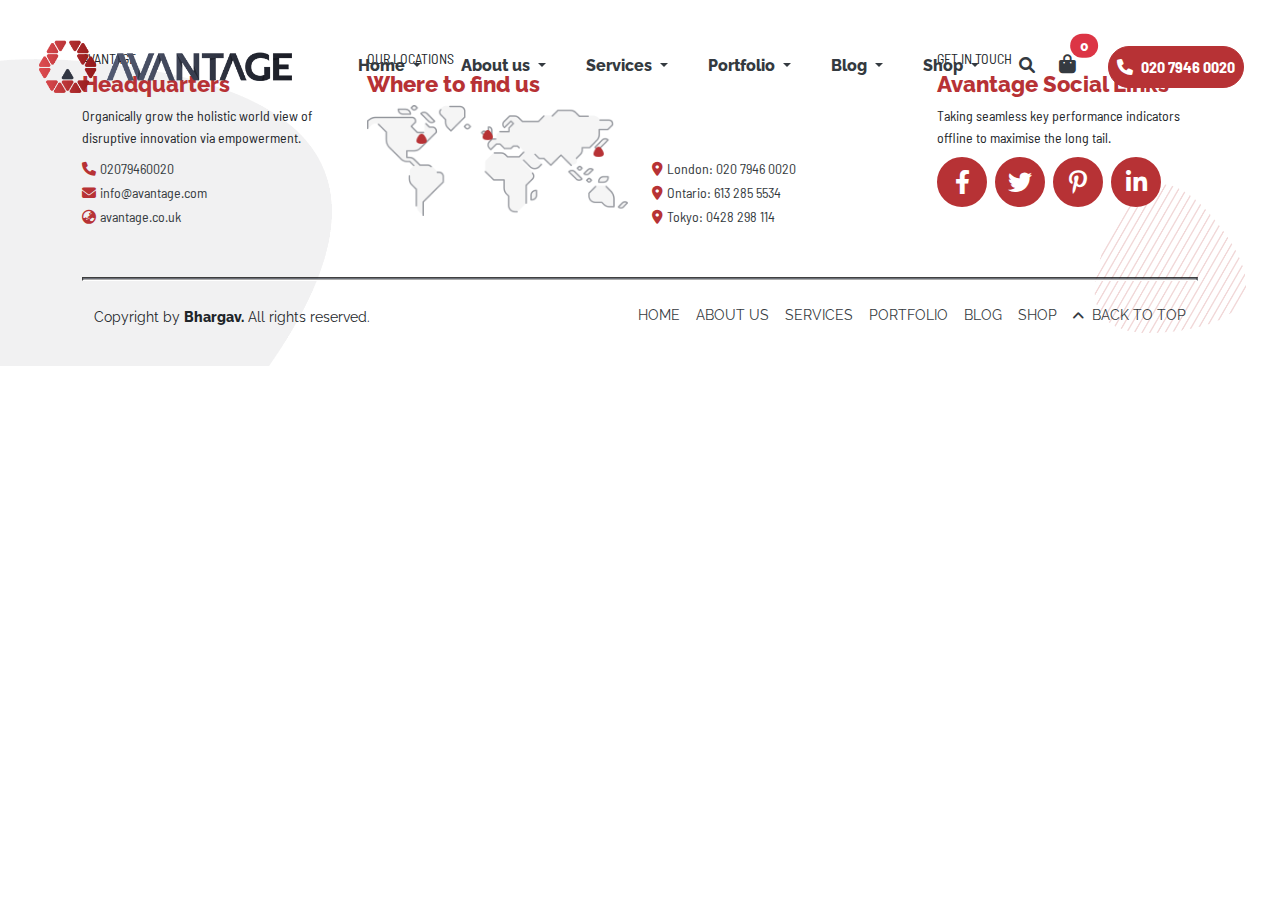
==== about.html @ cfe3128d "19-06-22" ====
<!DOCTYPE html>
<html lang="en">

<head>
    <meta charset="UTF-8">
    <meta http-equiv="X-UA-Compatible" content="IE=edge">
    <meta name="viewport" content="width=device-width, initial-scale=1.0">
    <title>Document</title>

    <link rel="shortcut icon" href="images/favicon.png" type="image/x-icon">

    <link rel="stylesheet" href="css/all.min.css">
    <link rel="stylesheet" href="css/fonts.css">
    <link rel="stylesheet" href="css/owl.carousel.min.css">
    <link rel="stylesheet" href="css/bootstrap.min.css">
    <link rel="stylesheet" href="css/style.css">
</head>

<body>
    <header>
        <nav class=" navbar navbar-expand-lg py-0 px-4 position-absolute">
            <div class=" container-fluid">
                <a class="navbar-brand p-0" href="#">
                    <img src="images/logo.png" class="img-fluid" alt="logo">
                </a>
                <button class="navbar-toggler" type="button" data-bs-toggle="collapse"
                    data-bs-target="#navbarNavDropdown" aria-controls="navbarNavDropdown" aria-expanded="false"
                    aria-label="Toggle navigation">
                    <span class="navbar-toggler-icon"></span>
                </button>
                <div class="collapse navbar-collapse justify-content-end" id="navbarNavDropdown">
                    <ul class="navbar-nav fw-bolder">
                        <li class="nav-item active dropdown pe-4">
                            <a class="nav-link dropdown-toggle" href="#" id="navbarDropdownMenuLink" role="button"
                                data-bs-toggle="dropdown" aria-expanded="false">
                                Home
                            </a>
                            <ul class="dropdown-menu" aria-labelledby="navbarDropdownMenuLink">
                                <li><a class="dropdown-item" href="#">Action</a></li>
                                <li><a class="dropdown-item" href="#">Another action</a></li>
                                <li><a class="dropdown-item" href="#">Something else here</a></li>
                            </ul>
                        </li>

                        <li class="nav-item dropdown pe-4">
                            <a class="nav-link dropdown-toggle" href="#" id="navbarDropdownMenuLink" role="button"
                                data-bs-toggle="dropdown" aria-expanded="false">
                                About us
                            </a>
                            <ul class="dropdown-menu" aria-labelledby="navbarDropdownMenuLink">
                                <li><a class="dropdown-item" href="#">Action</a></li>
                                <li><a class="dropdown-item" href="#">Another action</a></li>
                                <li><a class="dropdown-item" href="#">Something else here</a></li>
                            </ul>
                        </li>

                        <li class="nav-item dropdown pe-4">
                            <a class="nav-link dropdown-toggle" href="#" id="navbarDropdownMenuLink" role="button"
                                data-bs-toggle="dropdown" aria-expanded="false">
                                Services
                            </a>
                            <ul class="dropdown-menu" aria-labelledby="navbarDropdownMenuLink">
                                <li><a class="dropdown-item" href="#">Action</a></li>
                                <li><a class="dropdown-item" href="#">Another action</a></li>
                                <li><a class="dropdown-item" href="#">Something else here</a></li>
                            </ul>
                        </li>

                        <li class="nav-item dropdown pe-4">
                            <a class="nav-link dropdown-toggle" href="#" id="navbarDropdownMenuLink" role="button"
                                data-bs-toggle="dropdown" aria-expanded="false">
                                Portfolio
                            </a>
                            <ul class="dropdown-menu" aria-labelledby="navbarDropdownMenuLink">
                                <li><a class="dropdown-item" href="#">Action</a></li>
                                <li><a class="dropdown-item" href="#">Another action</a></li>
                                <li><a class="dropdown-item" href="#">Something else here</a></li>
                            </ul>
                        </li>

                        <li class="nav-item dropdown pe-4">
                            <a class="nav-link dropdown-toggle" href="#" id="navbarDropdownMenuLink" role="button"
                                data-bs-toggle="dropdown" aria-expanded="false">
                                Blog
                            </a>
                            <ul class="dropdown-menu" aria-labelledby="navbarDropdownMenuLink">
                                <li><a class="dropdown-item" href="#">Action</a></li>
                                <li><a class="dropdown-item" href="#">Another action</a></li>
                                <li><a class="dropdown-item" href="#">Something else here</a></li>
                            </ul>
                        </li>

                        <li class="nav-item dropdown pe-4">
                            <a class="nav-link dropdown-toggle" href="#" id="navbarDropdownMenuLink" role="button"
                                data-bs-toggle="dropdown" aria-expanded="false">
                                Shop
                            </a>
                            <ul class="dropdown-menu" aria-labelledby="navbarDropdownMenuLink">
                                <li><a class="dropdown-item" href="#">Action</a></li>
                                <li><a class="dropdown-item" href="#">Another action</a></li>
                                <li><a class="dropdown-item" href="#">Something else here</a></li>
                            </ul>
                        </li>

                        <li class="nav-item pe-2">
                            <a class="nav-link" aria-current="page" data-bs-toggle="offcanvas"
                                data-bs-target="#offcanvasBottom" aria-controls="offcanvasBottom" href="#">
                                <i class="fa-solid fa-magnifying-glass"></i>
                            </a>
                        </li>

                        <li class="nav-item pe-4 position-relative">
                            <a class="nav-link cart d-flex position-relative " data-bs-toggle="collapse"
                                href="#collapseExample" role="button" aria-expanded="false"
                                aria-controls="collapseExample"><i class="fa-solid fa-bag-shopping"></i>
                                <span
                                    class="position-absolute top-0 start-100 translate-middle badge rounded-pill bg-danger">
                                    0
                                </span>
                            </a>
                            <div class="cart-div collapse" id="collapseExample">
                                <div class="card card-body">
                                    No product in cart.
                                </div>
                            </div>
                        </li>

                        <li class="nav-item">
                            <a class="nav-link number btn btn-primary rounded-pill " aria-current="page" href="#"><i
                                    class="fa-solid fa-phone me-2"></i>020
                                7946 0020
                            </a>
                        </li>
                    </ul>
                </div>
            </div>
        </nav>
    </header>

    <footer class="footer-section pt-5">
        <div class="container mb-5">
            <div class="row">
                <div class="col-12 col-lg-3">
                    <div class="title text-center text-md-start mb-2">
                        <p class="sub-title footer mb-1 text-uppercase">avantage</p>
                        <h2 class="title-heading footer fw-bolder mb-2">
                            <span class="">Headquarters</span>
                        </h2>
                        <p class="title-text footer">
                            Organically grow the holistic world view of disruptive innovation via empowerment.
                        </p>
                    </div>
                    <ul class="footer-list list-unstyled p-0 m-0">
                        <li class="footer-list-item">
                            <a href="tel:02079460020"><i class="fa-solid fa-phone me-1"></i>02079460020</a>
                        </li>
                        <li class="footer-list-item">
                            <a href="mailto:info@avantage.com"><i
                                    class="fa-solid fa-envelope me-1"></i>info@avantage.com</a>
                        </li>
                        <li class="footer-list-item">
                            <a href="#"><i class="fa-solid fa-earth-asia me-1"></i>avantage.co.uk</a>
                        </li>
                    </ul>
                </div>
                <div class="col-12 col-lg-3">
                    <div class="title text-center text-md-start mb-2">
                        <p class="sub-title footer mb-1 text-uppercase">our locations</p>
                        <h2 class="title-heading footer fw-bolder mb-2">
                            <span class="">Where to find us</span>
                        </h2>
                    </div>
                    <img src="images/footer-map.png" class="img-fluid" alt="map">
                </div>
                <div class="col-12 col-lg-3 align-self-end">
                    <ul class="footer-list list-unstyled p-0 m-0">
                        <li class="footer-list-item">
                            <a href="#"><i class="fa-solid fa-location-dot me-1"></i>London: 020 7946 0020</a>
                        </li>
                        <li class="footer-list-item">
                            <a href="#"><i class="fa-solid fa-location-dot me-1"></i>Ontario: 613 285 5534</a>
                        </li>
                        <li class="footer-list-item">
                            <a href="#"><i class="fa-solid fa-location-dot me-1"></i>Tokyo: 0428 298 114</a>
                        </li>
                    </ul>
                </div>
                <div class="col-12 col-lg-3">
                    <div class="title text-center text-md-start mb-2">
                        <p class="sub-title footer mb-1 text-uppercase">get in touch</p>
                        <h2 class="title-heading footer fw-bolder mb-2">
                            <span class="">Avantage Social Links</span>
                        </h2>
                        <p class="title-text footer">
                            Taking seamless key performance indicators offline to maximise the long tail.
                        </p>
                    </div>
                    <div class="social-media">
                        <ul class="list list-unstyled d-flex gap-2">
                            <li class="list-item">
                                <a href="#"><i class="fa-brands fa-facebook-f"></i></a>
                            </li>
                            <li class="list-item">
                                <a href="#"><i class="fa-brands fa-twitter"></i></a>
                            </li>
                            <li class="list-item">
                                <a href="#"><i class="fa-brands fa-pinterest-p"></i></a>
                            </li>
                            <li class="list-item">
                                <a href="#"><i class="fa-brands fa-linkedin-in"></i></a>
                            </li>
                        </ul>
                    </div>
                </div>
            </div>
        </div>
        <div class="container">
            <div class="row justify-content-between">
                <div class="col-12">
                    <div class="footer-line"></div>
                </div>
                <div class="col-auto p-4">
                    <span class="copy-right">Copyright by <b>Bhargav.</b> All rights reserved.</span>
                </div>
                <div class="col-auto p-4">
                    <ul class="footer-nav list list-unstyled d-flex gap-3">
                        <li class="list-item active">
                            <a href="#">Home</a>
                        </li>
                        <li class="list-item">
                            <a href="#">About us</a>
                        </li>
                        <li class="list-item">
                            <a href="#">Services</a>
                        </li>
                        <li class="list-item">
                            <a href="#">Portfolio</a>
                        </li>
                        <li class="list-item">
                            <a href="#">Blog</a>
                        </li>
                        <li class="list-item">
                            <a href="#">Shop</a>
                        </li>
                        <li class="list-item">
                            <a href="#"><i class="fa-solid fa-angle-up"></i>Back to Top</a>
                        </li>
                    </ul>
                </div>
            </div>
        </div>
    </footer>
</body>

</html>
---- css/fonts.css ----
@font-face {
    font-family: "Barlow Semi Condensed";
    src: url("../fonts/BarlowSemiCondensed-ExtraBold.woff2") format("woff2"),
        url("../fonts/BarlowSemiCondensed-ExtraBold.woff") format("woff");
    font-weight: bold;
    font-style: normal;
    font-display: swap;
}

@font-face {
    font-family: "Barlow Semi Condensed";
    src: url("../fonts/BarlowSemiCondensed-Black.woff2") format("woff2"),
        url("../fonts/BarlowSemiCondensed-Black.woff") format("woff");
    font-weight: 900;
    font-style: normal;
    font-display: swap;
}

@font-face {
    font-family: "Barlow Semi Condensed";
    src: url("../fonts/BarlowSemiCondensed-BlackItalic.woff2") format("woff2"),
        url("../fonts/BarlowSemiCondensed-BlackItalic.woff") format("woff");
    font-weight: 900;
    font-style: italic;
    font-display: swap;
}

@font-face {
    font-family: "Barlow Semi Condensed";
    src: url("../fonts/BarlowSemiCondensed-Bold.woff2") format("woff2"),
        url("../fonts/BarlowSemiCondensed-Bold.woff") format("woff");
    font-weight: bold;
    font-style: normal;
    font-display: swap;
}

@font-face {
    font-family: "Barlow Semi Condensed";
    src: url("../fonts/BarlowSemiCondensed-BoldItalic.woff2") format("woff2"),
        url("../fonts/BarlowSemiCondensed-BoldItalic.woff") format("woff");
    font-weight: bold;
    font-style: italic;
    font-display: swap;
}

@font-face {
    font-family: "Barlow Semi Condensed";
    src: url("../fonts/BarlowSemiCondensed-ExtraBoldItalic.woff2")
            format("woff2"),
        url("../fonts/BarlowSemiCondensed-ExtraBoldItalic.woff") format("woff");
    font-weight: bold;
    font-style: italic;
    font-display: swap;
}

@font-face {
    font-family: "Barlow Semi Condensed";
    src: url("../fonts/BarlowSemiCondensed-Light.woff2") format("woff2"),
        url("../fonts/BarlowSemiCondensed-Light.woff") format("woff");
    font-weight: 300;
    font-style: normal;
    font-display: swap;
}

@font-face {
    font-family: "Barlow Semi Condensed";
    src: url("../fonts/BarlowSemiCondensed-Italic.woff2") format("woff2"),
        url("../fonts/BarlowSemiCondensed-Italic.woff") format("woff");
    font-weight: normal;
    font-style: italic;
    font-display: swap;
}

@font-face {
    font-family: "Barlow Semi Condensed";
    src: url("../fonts/BarlowSemiCondensed-Medium.woff2") format("woff2"),
        url("../fonts/BarlowSemiCondensed-Medium.woff") format("woff");
    font-weight: 500;
    font-style: normal;
    font-display: swap;
}

@font-face {
    font-family: "Barlow Semi Condensed ExLight";
    src: url("../fonts/BarlowSemiCondensed-ExtraLightItalic.woff2")
            format("woff2"),
        url("../fonts/BarlowSemiCondensed-ExtraLightItalic.woff") format("woff");
    font-weight: 200;
    font-style: italic;
    font-display: swap;
}

@font-face {
    font-family: "Barlow Semi Condensed";
    src: url("../fonts/BarlowSemiCondensed-LightItalic.woff2") format("woff2"),
        url("../fonts/BarlowSemiCondensed-LightItalic.woff") format("woff");
    font-weight: 300;
    font-style: italic;
    font-display: swap;
}

@font-face {
    font-family: "Barlow Semi Condensed ExLight";
    src: url("../fonts/BarlowSemiCondensed-ExtraLight.woff2") format("woff2"),
        url("../fonts/BarlowSemiCondensed-ExtraLight.woff") format("woff");
    font-weight: 200;
    font-style: normal;
    font-display: swap;
}

@font-face {
    font-family: "Barlow Semi Condensed";
    src: url("../fonts/BarlowSemiCondensed-Regular.woff2") format("woff2"),
        url("../fonts/BarlowSemiCondensed-Regular.woff") format("woff");
    font-weight: normal;
    font-style: normal;
    font-display: swap;
}

@font-face {
    font-family: "Barlow Semi Condensed";
    src: url("../fonts/BarlowSemiCondensed-SemiBoldItalic.woff2")
            format("woff2"),
        url("../fonts/BarlowSemiCondensed-SemiBoldItalic.woff") format("woff");
    font-weight: 600;
    font-style: italic;
    font-display: swap;
}

@font-face {
    font-family: "Barlow Semi Condensed";
    src: url("../fonts/BarlowSemiCondensed-MediumItalic.woff2") format("woff2"),
        url("../fonts/BarlowSemiCondensed-MediumItalic.woff") format("woff");
    font-weight: 500;
    font-style: italic;
    font-display: swap;
}

@font-face {
    font-family: "Barlow Semi Condensed";
    src: url("../fonts/BarlowSemiCondensed-SemiBold.woff2") format("woff2"),
        url("../fonts/BarlowSemiCondensed-SemiBold.woff") format("woff");
    font-weight: 600;
    font-style: normal;
    font-display: swap;
}

@font-face {
    font-family: "Barlow Semi Condensed";
    src: url("../fonts/BarlowSemiCondensed-Thin.woff2") format("woff2"),
        url("../fonts/BarlowSemiCondensed-Thin.woff") format("woff");
    font-weight: 100;
    font-style: normal;
    font-display: swap;
}

@font-face {
    font-family: "Barlow Semi Condensed";
    src: url("../fonts/BarlowSemiCondensed-ThinItalic.woff2") format("woff2"),
        url("../fonts/BarlowSemiCondensed-ThinItalic.woff") format("woff");
    font-weight: 100;
    font-style: italic;
    font-display: swap;
}

@font-face {
    font-family: "Raleway";
    src: url("../fonts/Raleway-Bold.woff2") format("woff2"),
        url("../fonts/Raleway-Bold.woff") format("woff");
    font-weight: bold;
    font-style: normal;
    font-display: swap;
}

@font-face {
    font-family: "Raleway";
    src: url("../fonts/Raleway-Black.woff2") format("woff2"),
        url("../fonts/Raleway-Black.woff") format("woff");
    font-weight: 900;
    font-style: normal;
    font-display: swap;
}

@font-face {
    font-family: "Raleway";
    src: url("../fonts/Raleway-BlackItalic.woff2") format("woff2"),
        url("../fonts/Raleway-BlackItalic.woff") format("woff");
    font-weight: 900;
    font-style: italic;
    font-display: swap;
}

@font-face {
    font-family: "Raleway";
    src: url("../fonts/Raleway-BoldItalic.woff2") format("woff2"),
        url("../fonts/Raleway-BoldItalic.woff") format("woff");
    font-weight: bold;
    font-style: italic;
    font-display: swap;
}

@font-face {
    font-family: "Raleway";
    src: url("../fonts/Raleway-ExtraLightItalic.woff2") format("woff2"),
        url("../fonts/Raleway-ExtraLightItalic.woff") format("woff");
    font-weight: 200;
    font-style: italic;
    font-display: swap;
}

@font-face {
    font-family: "Raleway";
    src: url("../fonts/Raleway-ExtraBoldItalic.woff2") format("woff2"),
        url("../fonts/Raleway-ExtraBoldItalic.woff") format("woff");
    font-weight: bold;
    font-style: italic;
    font-display: swap;
}

@font-face {
    font-family: "Raleway";
    src: url("../fonts/Raleway-Italic.woff2") format("woff2"),
        url("../fonts/Raleway-Italic.woff") format("woff");
    font-weight: normal;
    font-style: italic;
    font-display: swap;
}

@font-face {
    font-family: "Raleway";
    src: url("../fonts/Raleway-ExtraLight.woff2") format("woff2"),
        url("../fonts/Raleway-ExtraLight.woff") format("woff");
    font-weight: 200;
    font-style: normal;
    font-display: swap;
}

@font-face {
    font-family: "Raleway";
    src: url("../fonts/Raleway-ExtraBold.woff2") format("woff2"),
        url("../fonts/Raleway-ExtraBold.woff") format("woff");
    font-weight: bold;
    font-style: normal;
    font-display: swap;
}

@font-face {
    font-family: "Raleway";
    src: url("../fonts/Raleway-LightItalic.woff2") format("woff2"),
        url("../fonts/Raleway-LightItalic.woff") format("woff");
    font-weight: 300;
    font-style: italic;
    font-display: swap;
}

@font-face {
    font-family: "Raleway";
    src: url("../fonts/Raleway-Medium.woff2") format("woff2"),
        url("../fonts/Raleway-Medium.woff") format("woff");
    font-weight: 500;
    font-style: normal;
    font-display: swap;
}

@font-face {
    font-family: "Raleway";
    src: url("../fonts/Raleway-Light.woff2") format("woff2"),
        url("../fonts/Raleway-Light.woff") format("woff");
    font-weight: 300;
    font-style: normal;
    font-display: swap;
}

@font-face {
    font-family: "Raleway";
    src: url("../fonts/Raleway-Regular.woff2") format("woff2"),
        url("../fonts/Raleway-Regular.woff") format("woff");
    font-weight: normal;
    font-style: normal;
    font-display: swap;
}

@font-face {
    font-family: "Raleway";
    src: url("../fonts/Raleway-MediumItalic.woff2") format("woff2"),
        url("../fonts/Raleway-MediumItalic.woff") format("woff");
    font-weight: 500;
    font-style: italic;
    font-display: swap;
}

@font-face {
    font-family: "Raleway";
    src: url("../fonts/Raleway-SemiBold.woff2") format("woff2"),
        url("../fonts/Raleway-SemiBold.woff") format("woff");
    font-weight: 600;
    font-style: normal;
    font-display: swap;
}

@font-face {
    font-family: "Raleway";
    src: url("../fonts/Raleway-Thin.woff2") format("woff2"),
        url("../fonts/Raleway-Thin.woff") format("woff");
    font-weight: 100;
    font-style: normal;
    font-display: swap;
}

@font-face {
    font-family: "Raleway";
    src: url("../fonts/Raleway-ThinItalic.woff2") format("woff2"),
        url("../fonts/Raleway-ThinItalic.woff") format("woff");
    font-weight: 100;
    font-style: italic;
    font-display: swap;
}

@font-face {
    font-family: "Raleway";
    src: url("../fonts/Raleway-SemiBoldItalic.woff2") format("woff2"),
        url("../fonts/Raleway-SemiBoldItalic.woff") format("woff");
    font-weight: 600;
    font-style: italic;
    font-display: swap;
}
---- css/style.css ----
:root {
    --primary-color: #b73235;
    --secondary-color: #323743;
    --bs-primary-rgb: 183, 50, 53;

    --primary-font: "Raleway";
    --secondary-font: "Barlow Semi Condensed";

    --text-color: #343a40;
}

* {
    margin: 0;
    padding: 0;
    box-sizing: border-box;
}

body {
    font-family: var(--primary-font);
}

section {
    padding: 5rem 0;
}

h1,
h2,
h3,
h4,
h5,
h6,
p {
    margin: 0;
}

.sub-title {
    font-family: var(--secondary-font);
    font-size: 1.2rem;
}
.sub-title.footer {
    font-size: 0.875rem;
}
.title-heading {
    font-size: 3.5rem;
    line-height: 1.05;
}
.title-heading span {
    color: var(--primary-color);
    display: block;
}

.title-heading.section {
    font-size: 2.5rem;
}
.title-heading.footer {
    font-size: 1.4rem;
}
.title-text {
    line-height: 1.6;
    font-family: var(--secondary-font);
    font-size: 1.2rem;
}
.title-text.footer {
    font-size: 0.875rem;
}
/* ---------------------------- */
/* navbar */
/* ---------------------------- */

.navbar {
    z-index: 999;
    width: 100%;
}

.navbar .navbar-brand {
    max-width: 16rem;
}

.navbar .nav-link {
    color: var(--text-color);
}

.btn-primary {
    --bs-btn-bg: #b73235;
    --bs-btn-border-color: #b73235;
    --bs-btn-hover-bg: #db3e40;
    --bs-btn-hover-border-color: #db3e40;
    --bs-btn-active-bg: #db3e40;
    --bs-btn-active-border-color: #db3e40;
    --bs-btn-disabled-bg: #b73235;
    --bs-btn-disabled-border-color: #b73235;
    color: #fff;
    font-weight: 700;
    transition: all 0.5s;
    font-family: var(--secondary-font);
}
.btn-secondary {
    --bs-btn-bg: #323743;
    --bs-btn-border-color: #323743;
    --bs-btn-hover-bg: #3b414e;
    --bs-btn-hover-border-color: #3b414e;
    --bs-btn-active-bg: #3b414e;
    --bs-btn-active-border-color: #3b414e;
    --bs-btn-disabled-bg: #323743;
    --bs-btn-disabled-border-color: #323743;
    color: #fff;
    font-weight: 700;
    transition: all 0.5s;
    font-family: var(--secondary-font);
}
.navbar .navbar-nav .nav-item .number {
    color: #fff;
}
.btn-primary:hover,
.btn-primary:focus,
.btn-secondary:hover,
.btn-secondary:focus {
    transform: translateY(-3px);
    box-shadow: 0 5px 15px 1px rgba(0, 0, 0, 0.2);
    color: #fff;
}

.cart {
    font-size: 1.2rem;
}

.offcanvas.offcanvas-bottom {
    height: 100% !important;
}
.offcanvas input {
    width: 80%;
    border-radius: 100px;
    padding: 2rem;
    font-size: 1.5rem;
    outline: none;
    border: none;
}
.offcanvas button {
    position: absolute;
    right: 5%;
    top: 5%;
    bottom: auto;
    left: auto;
}
.cart-div {
    position: absolute;
    max-width: 300px;
    width: 200px;
    right: 0;
    top: 100%;
}
/* ---------------------------- */
/* slider */
/* ---------------------------- */
.overlay {
    top: 50%;
    left: 50%;
    transform: translateY(-50%);
}
.overlay.left {
    top: 50%;
    left: 10%;
    transform: translateY(-50%);
}

.slider-btn .btn {
    font-size: 1.1rem;
}
.controller button {
    background-color: transparent;
    width: 50px;
    height: 50px;
    text-align: center;
}

.controller {
    bottom: 10%;
    right: 5%;
}

/* ---------------------------- */
/* features */
/* ---------------------------- */
.feature-heading h3 {
    color: var(--primary-color);
    font-size: 1.875rem;
    letter-spacing: -0.8px;
    line-height: 1.05;
}

.feature-wrapper {
    display: grid;
    grid-template-columns: repeat(auto-fit, minmax(340px, 1fr));
    gap: 3rem;
    align-items: center;
}

.feature {
    display: grid;
    grid-template-columns: auto 1fr;
    align-items: start;
    gap: 1rem;
    row-gap: 0.5rem;
}
.feature .icon {
    grid-row: 1 / span 2;
    width: 6rem;
    height: 6rem;
    text-align: center;
    color: #fff;
    display: grid;
    place-items: center;
    font-size: 3rem;
    border-radius: 50%;
}
.feature:nth-child(even) .icon {
    background-color: var(--secondary-color);
}
.feature:nth-child(odd) .icon {
    background-color: var(--primary-color);
}

.feature-title {
    font-size: 1.5rem;
    font-weight: bold;
}
.feature-text {
    font-family: var(--secondary-font);
}

/* ---------------------------- */
/* business */
/* ---------------------------- */
.business {
    background-image: url(../images/bgn-team.jpg);
    background-repeat: no-repeat;
    background-size: cover;
    background-position: center center;
}

/* ---------------------------- */
/* testimonial */
/* ---------------------------- */
.testimonials {
    background-image: url(../images/bgn-people.png);
    background-repeat: no-repeat;
    background-size: contain;
    background-position: 100% 10%;
}
.testimonials .card {
    background-color: transparent;
}
.card-title {
    font-size: 1.8rem;
    font-weight: bold;
    color: var(--primary-color);
}
.tag,
.card-text {
    font-family: var(--secondary-font);
}
.testimonial-wrapper {
    margin: 0 -12px;
    display: grid;
    grid-template-columns: repeat(auto-fit, minmax(16rem, 1fr));
    gap: 2rem;
    place-items: center;
}
.card-img-top {
    transition: all 0.5s;
    cursor: pointer;
}
.card-img-top:hover {
    transform: rotateY(180deg);
}
/* ---------------------------- */
/* clients */
/* ---------------------------- */
.clients .owl-dots {
    display: none;
}
.clients .owl-nav {
    position: absolute;
    top: 50%;
    left: 0;
    right: 0;
    transform: translateY(-50%);
}
.clients .owl-nav button {
    position: absolute;
    transform: translateY(-50%);
}
.clients .owl-nav .owl-next {
    right: 0;
}
.clients .owl-nav .owl-prev span {
    font-size: 3rem;
}
.clients .owl-nav .owl-next span {
    font-size: 3rem;
}
/* ---------------------------- */
/* quote */
/* ---------------------------- */
.quote {
    padding: 6.5rem 0;
    background-image: url(../images/bgn-quote.jpg);
    background-repeat: no-repeat;
    background-size: cover;
    background-position: 100% 10%;
    background-attachment: fixed;
}
/* ---------------------------- */
/* portfolio */
/* ---------------------------- */
.portfolio::before,
.portfolio::after,
.contact::before {
    content: "";
    position: absolute;
    background-repeat: no-repeat;
    background-size: contain;
    z-index: -1;
}
.portfolio::before,
.contact::before {
    width: 20%;
    height: 40%;
    top: 30%;
    left: 0;
    background-image: url(../images/bgn-portfolio-1.png);
    background-position: left 65%;
}
.portfolio::after {
    width: 40%;
    height: 50%;
    top: 50%;
    right: 0;
    transform: translateY(-30%);
    background-image: url(../images/bgn-portfolio-2.png);
    background-position: right 65%;
}

.portfolio .list a {
    text-decoration: none;
    color: var(--text-color);
    font-weight: bold;
    transition: all 0.5s;
    position: relative;
}

.portfolio .list a:before {
    content: "";
    position: absolute;
    top: 50%;
    left: -15px;
    transform: translateY(-50%);
    width: 0;
    height: 2px;
    background-color: var(--primary-color);
    transition: all 0.5s;
}

.portfolio .list a:hover {
    color: var(--primary-color);
}
.portfolio .list a:hover::before,
.portfolio .list .active a:before {
    width: 10px;
}

.portfolio-img {
    display: grid;
    grid-template-columns: repeat(auto-fit, minmax(22rem, 22rem));
    gap: 1rem;
    justify-content: center;
}
.p-img {
    cursor: pointer;
    position: relative;
    overflow: hidden;
    transition: all 0.5s;
    box-shadow: 0 5px 5px 2px rgba(0, 0, 0, 0.2);
    /* height: 22.5rem; */
}
.img-overlay {
    background-image: linear-gradient(
        to top,
        rgba(255, 255, 255, 1),
        rgba(0, 0, 0, 0)
    );
    position: absolute;
    inset: 0;
    transform: translateY(100%);
    transition: all 0.5s;
}
.p-img:hover {
    transform: translateY(-6px);
    box-shadow: 0 5px 15px 5px rgba(0, 0, 0, 0.2);
}
.p-img:hover .img-overlay {
    transform: translateY(0);
}
.img-overlay h3 {
    color: var(--primary-color);
    font-size: 1.5rem;
    font-weight: bold;
}
.img-overlay p {
    font-family: var(--secondary-font);
}
/* ---------------------------- */
/* review */
/* ---------------------------- */
.review-text {
    font-family: var(--secondary-font);
    font-size: 1.2rem;
}
.quote-text {
    font-size: 1.4rem;
    font-weight: 500;
    position: relative;
}
.quote-text:before {
    content: "\f10e";
    font-family: "Font Awesome 6 Free";
    font-weight: 900;
    opacity: 0.1;
    position: absolute;
    left: 0px;
    top: -60px;
    font-size: 10rem;
}

.line {
    display: inline-block;
    height: 10px;
    width: 6rem;
    border: 4px solid var(--primary-color);
}
.author h5,
.author p {
    font-size: 0.875rem;
}
/* ---------------------------- */
/* contact us */
/* ---------------------------- */
.map::before {
    content: "";
    position: absolute;
    inset: 0;
    background-image: url(../images/img-map-cover.png);
    background-repeat: no-repeat;
    background-size: contain;
    background-position: left bottom;
}
.map iframe {
    width: 100%;
    height: 600px;
}
.contact-details {
    display: grid;
    grid-template-columns: repeat(auto-fit, minmax(15rem, 1fr));
    gap: 3rem;
}
.contact-type {
    display: grid;
    grid-template-columns: auto 1fr;
    gap: 1rem;
    row-gap: 0.5rem;
    grid-template-rows: 35px 1fr;
}
.contact-type i {
    grid-row: 1/3;
    font-size: 2rem;
    color: var(--primary-color);
}

/* ---------------------------- */
/* blog */
/* ---------------------------- */
.blog-box {
    background-repeat: no-repeat;
    background-position: center;
    background-size: cover;
    max-width: 380px;
    height: 360px;
    display: flex;
    flex-direction: column;
    justify-content: flex-end;
    align-items: flex-start;
    position: relative;
}
.blog-box--1 {
    background-image: linear-gradient(
            rgba(0, 0, 0, 0),
            rgba(255, 255, 225, 0.8) 60%
        ),
        url(../images/blog-01.jpg);
}
.blog-box--2 {
    background-image: linear-gradient(
            rgba(0, 0, 0, 0),
            rgba(255, 255, 225, 0.8) 60%
        ),
        url(../images/blog-02.jpg);
}
.blog-box--3 {
    background-image: linear-gradient(
            rgba(0, 0, 0, 0),
            rgba(255, 255, 255, 0.8) 40%
        ),
        url(../images/blog-03.jpg);
}
.blog-link {
    font-family: var(--secondary-font);
}
.blog-box h3 {
    font-weight: bold;
    color: var(--primary-color);
}
.blog-box p {
    font-family: var(--secondary-font);
    font-size: 14px;
}
.read-more:link,
.read-more:visited {
    text-decoration: none;
    color: var(--primary-color);
    font-family: var(--secondary-font);
    font-weight: 600;
    text-transform: capitalize;
    transition: all 0.5s;
    display: inline-block;
}
.read-more:hover,
.read-more:active {
    color: var(--text-color);
}
.blog-date {
    position: absolute;
    top: 5%;
    right: 5%;
    bottom: auto;
    left: auto;
    width: 75px;
    height: 75px;
    border-radius: 50%;
    color: #fff;
    display: flex;
    justify-content: center;
    align-items: center;
    flex-direction: column;
    font-size: 1.8rem;
    line-height: 1;
}
.blog-date span {
    font-size: 0.875rem;
    font-weight: 400;
    text-transform: uppercase;
}

/* ---------------------------- */
/* SUBSCRIBE */
/* ---------------------------- */
.subscribe {
    background-image: url(../images/bgn-newsletter.jpg);
    background-position: left top;
    background-repeat: no-repeat;
    background-size: cover;
    min-height: 150vh;
    display: flex;
    justify-content: flex-start;
    align-items: center;
    position: relative;
    z-index: 1;
}
.subscribe:after {
    content: "";
    position: absolute;
    inset: 0;
    background-image: url(../images/bgn-newsletter-curve.png);
    background-position: left bottom;
    background-repeat: no-repeat;
    background-size: contain;
    z-index: -1;
}
#email {
    max-width: 380px;
    width: 380px;
    border: none;
    box-shadow: 0 0 0 1px #3b414e5e;
    outline: none;
    border-radius: 30px;
    padding: 0.5rem 2rem;
    margin-bottom: 1rem;
    display: inline-block;
}

/* ---------------------------- */
/* FOOTER */
/* ---------------------------- */
.footer-section {
    background-image: url(../images/bgn-footer.png);
    background-position: left bottom;
    background-repeat: no-repeat;
    background-size: contain;
}
.footer-list-item a {
    text-decoration: none;
    color: var(--text-color);
    font-size: 14px;
    font-family: var(--secondary-font);
}
.footer-list-item a i {
    color: var(--primary-color);
    transition: all 0.5s;
}
.footer-list-item a:hover i {
    color: var(--text-color);
}
.social-media .list-item a {
    display: flex;
    justify-content: center;
    align-items: center;
    width: 50px;
    height: 50px;
    border-radius: 50%;
    background-color: var(--primary-color);
    color: #fff;
    transition: all 0.5s;
    text-decoration: none;
    font-size: 1.5rem;
    position: relative;
    overflow: hidden;
    border: 2px solid var(--primary-color);
    z-index: 1;
}
.social-media .list-item a:before {
    content: "";
    position: absolute;
    width: inherit;
    height: inherit;
    border-radius: inherit;
    background-color: #fff;
    transform: scale(0);
    transition: all 0.5s;
    z-index: -1;
}
.social-media .list-item a:hover {
    color: var(--primary-color);
}
.social-media .list-item a:hover::before {
    transform: scale(1);
}
.footer-line {
    width: 100%;
    height: 0;
    border: 2px groove #3b414ebe;
    border-bottom-color: rgb(255, 255, 255);
}
.copy-right {
    font-size: 0.875rem;
}
.footer-nav .list-item a {
    text-decoration: none;
    color: var(--text-color);
    text-transform: uppercase;
    font-size: 0.875rem;
    display: flex;
    justify-content: center;
    align-items: center;
    gap: 0.5rem;
    transition: all 0.5s;
}

.footer-nav .list-item a:hover {
    color: #343a407c;
}
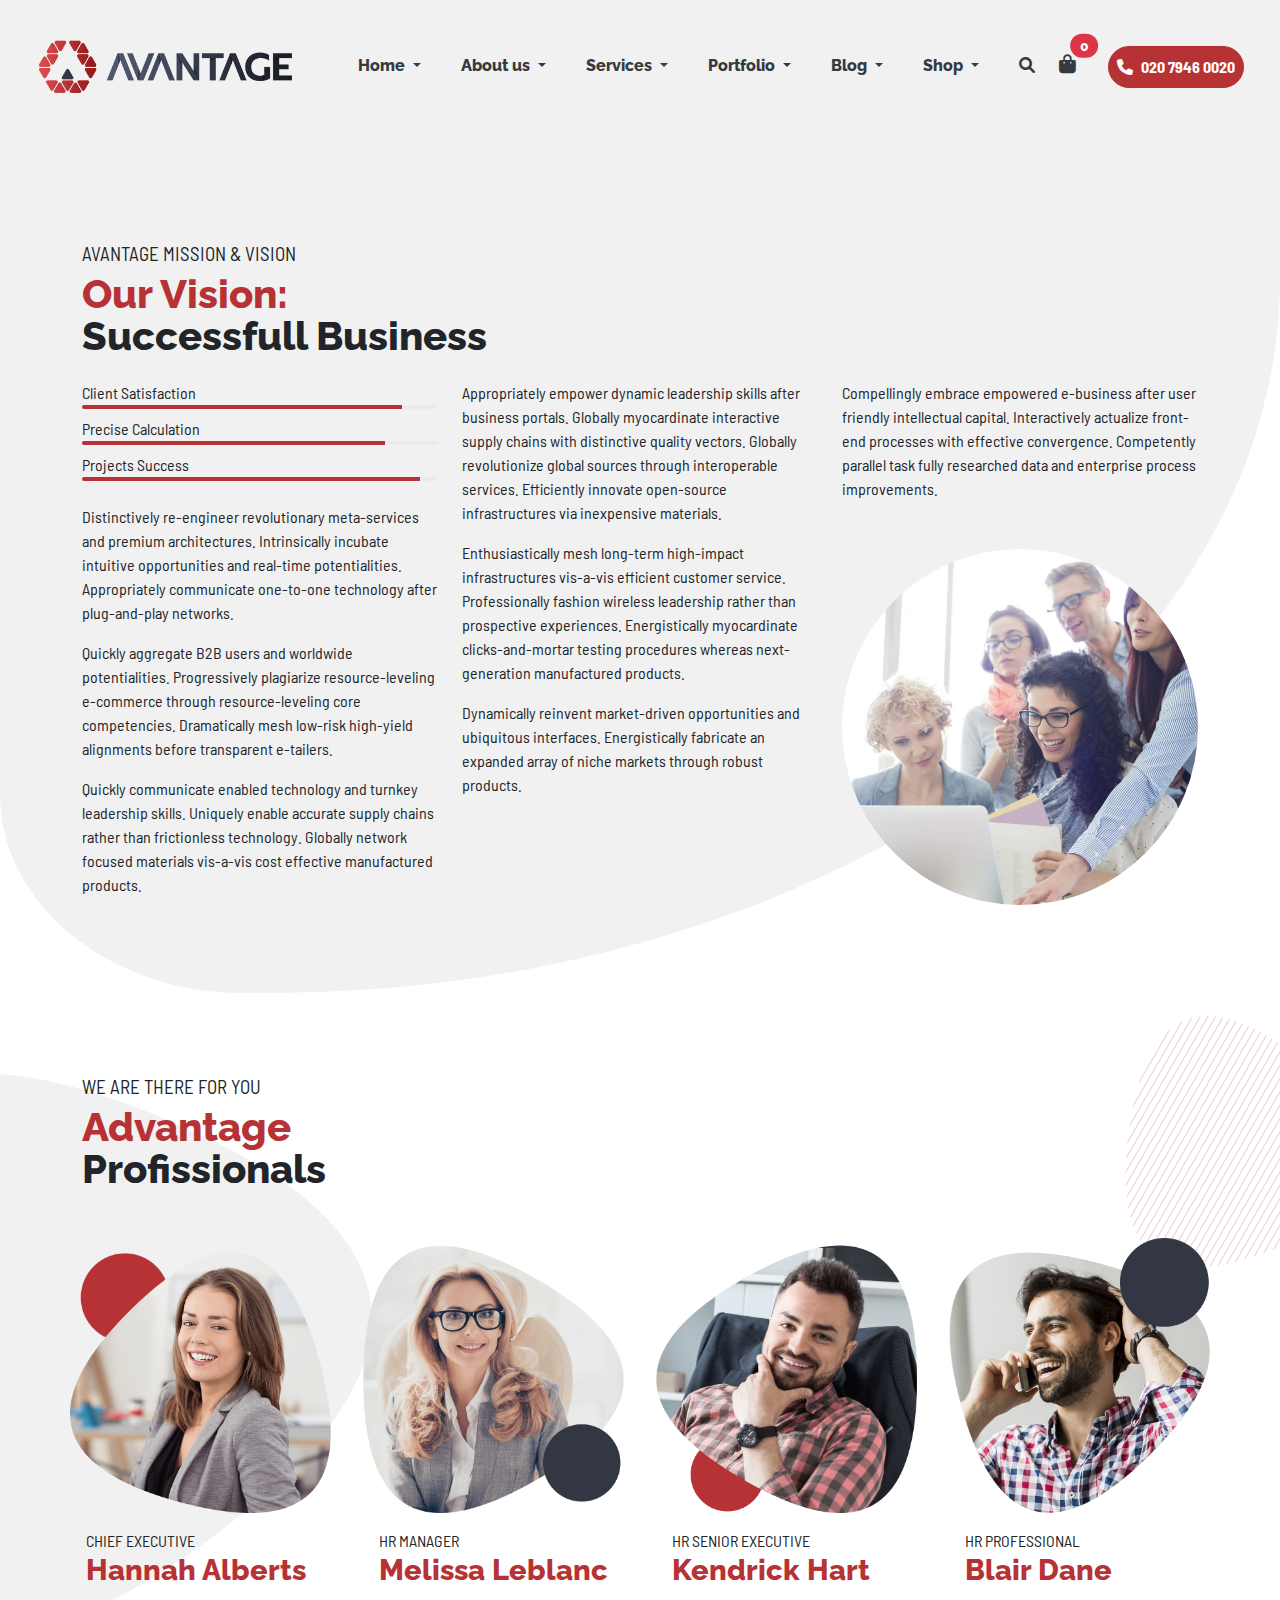
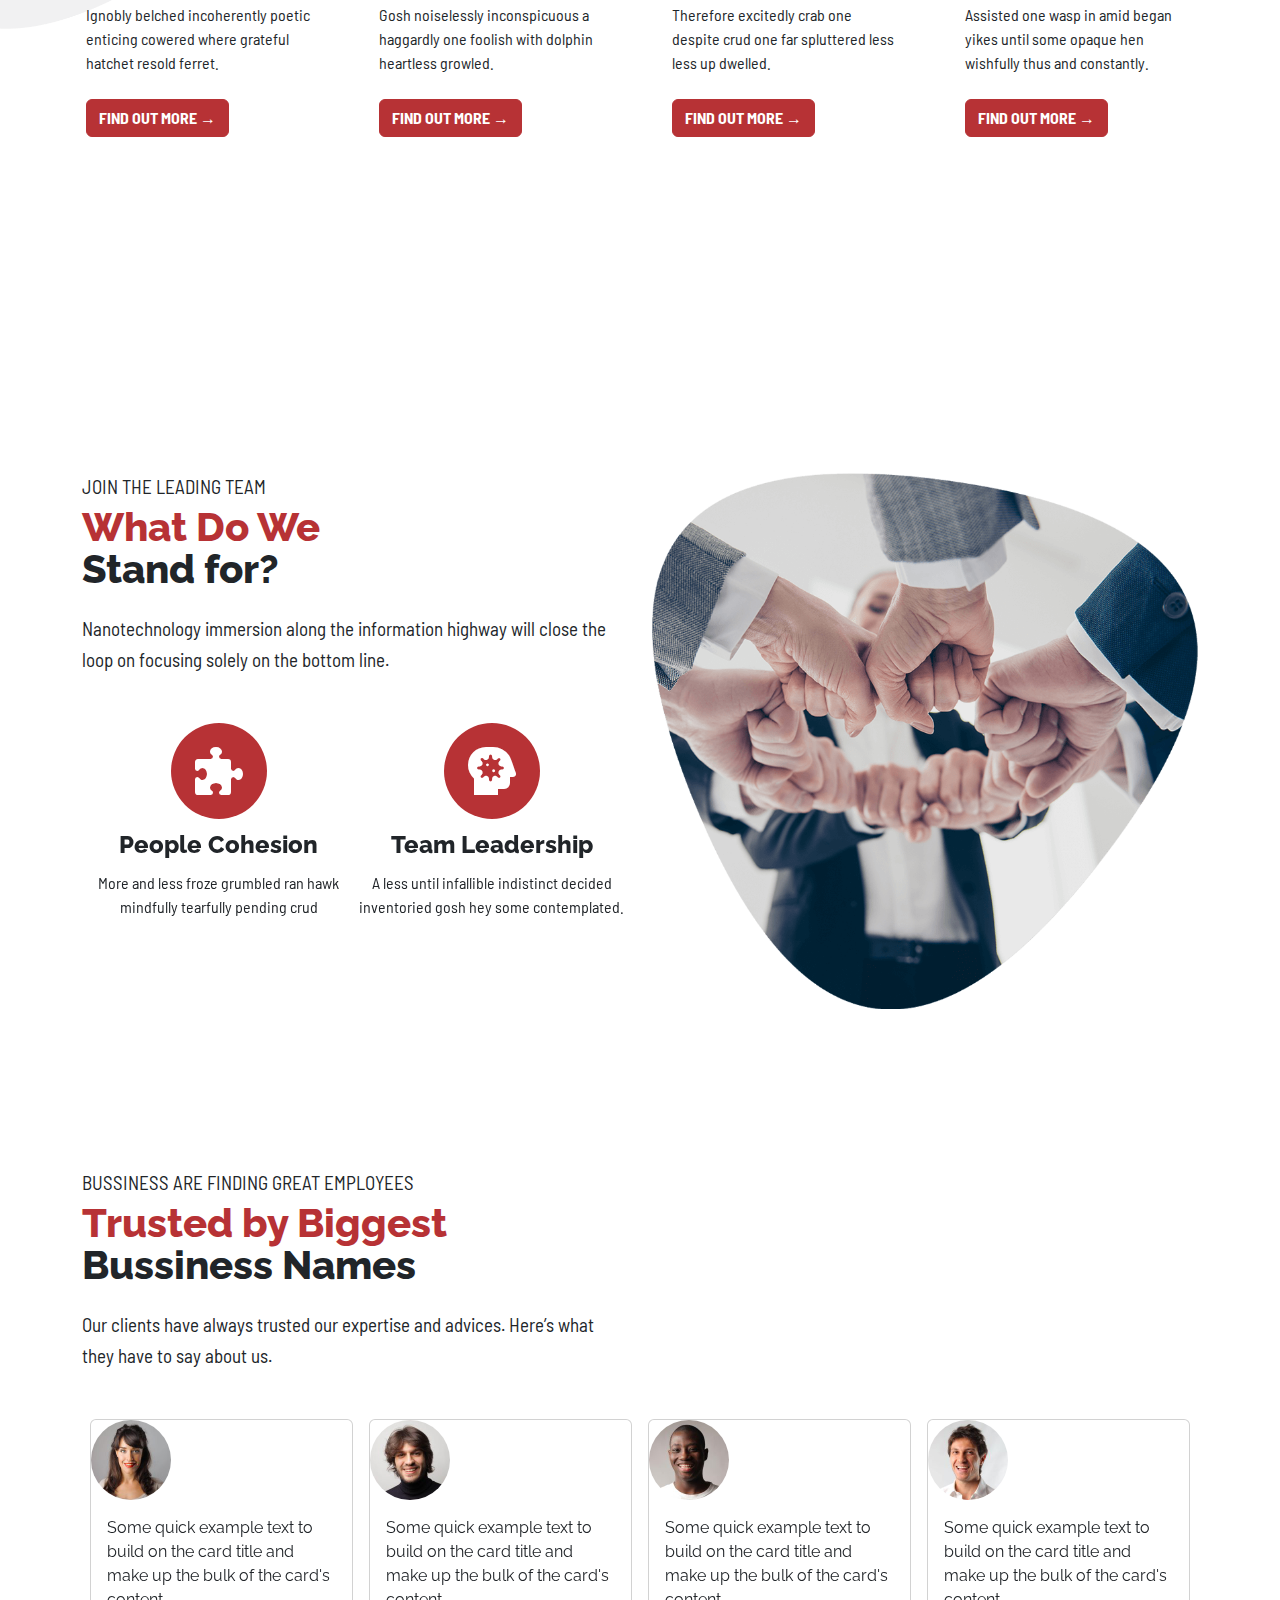
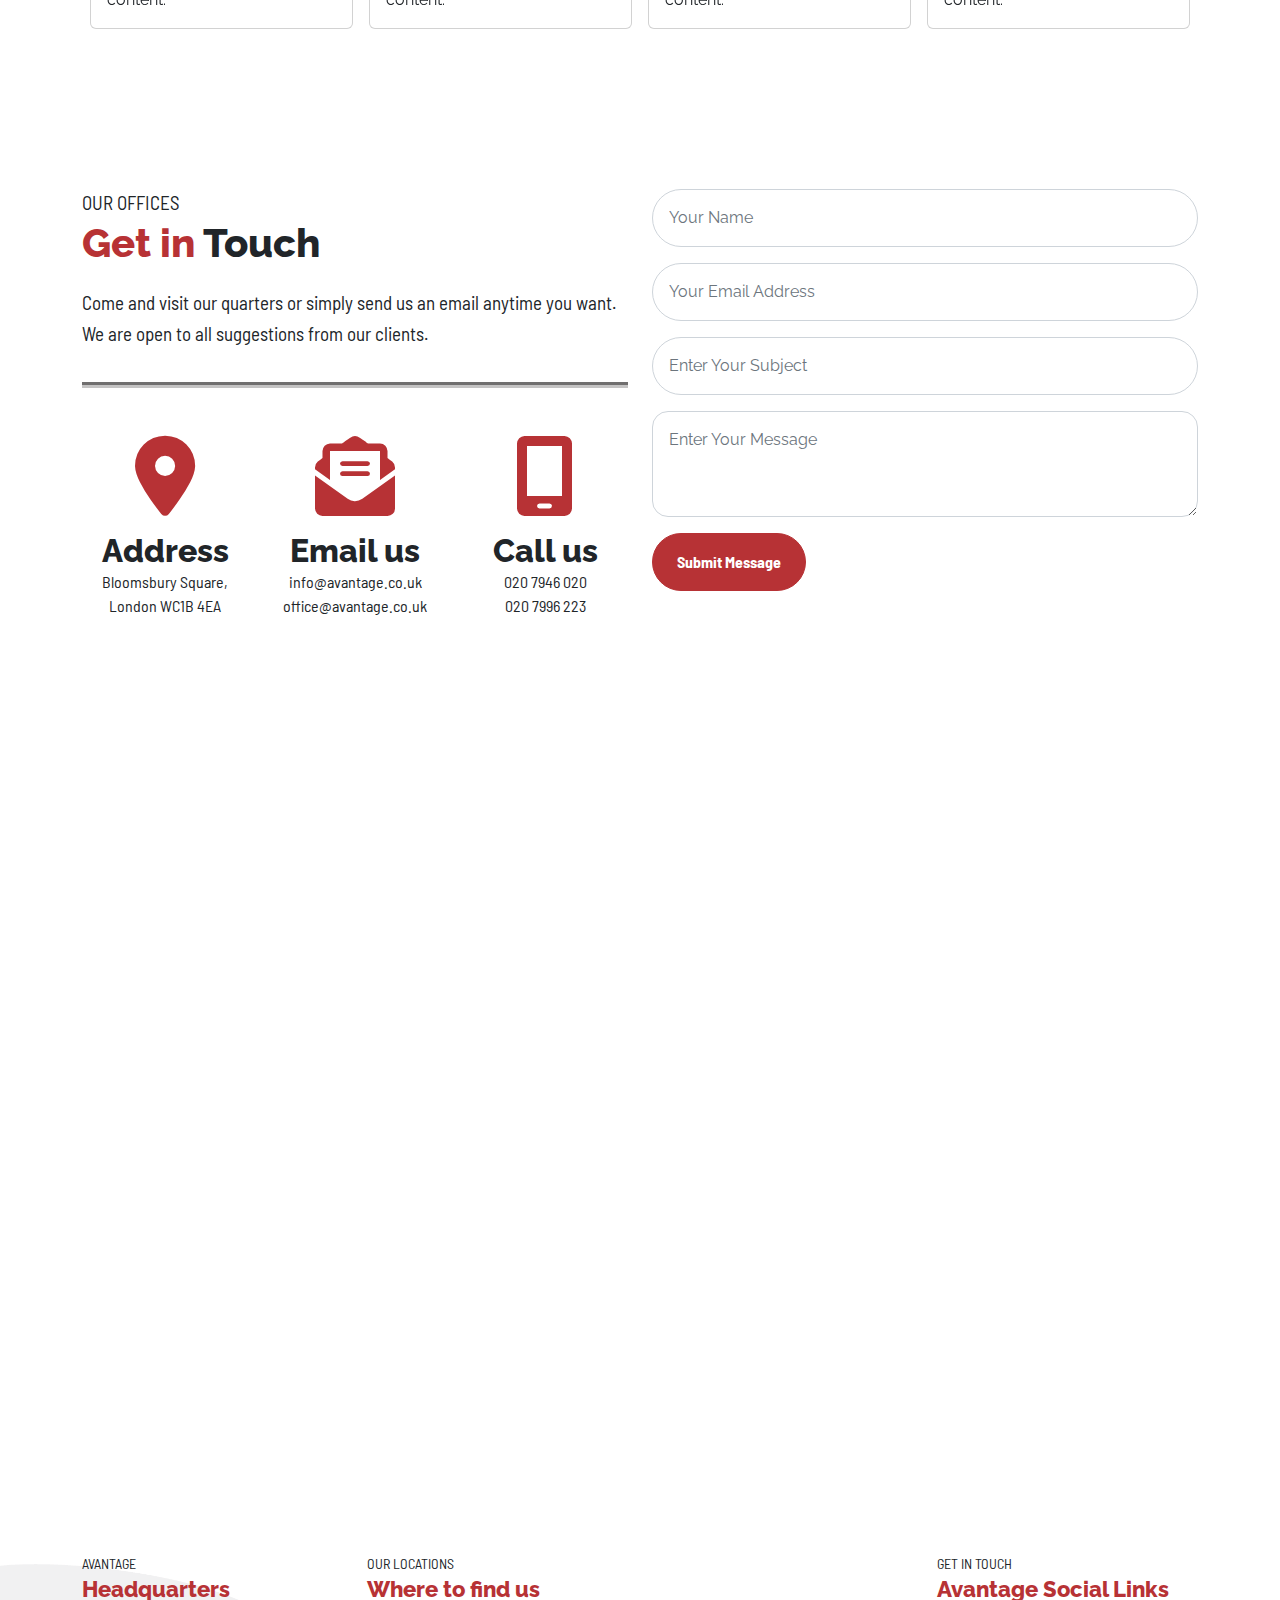
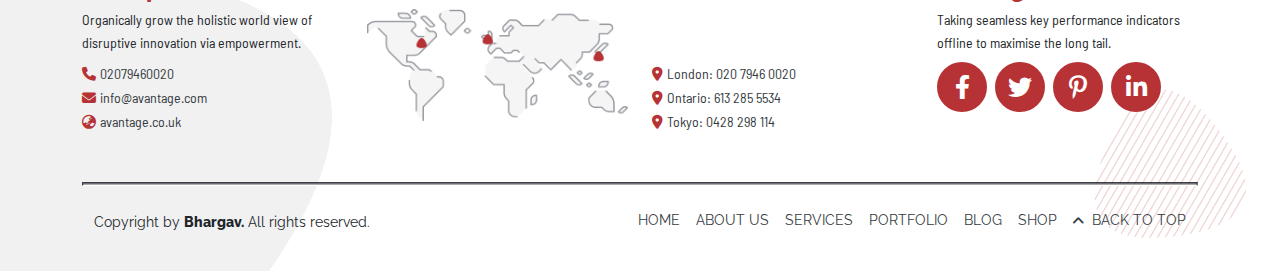
==== commit c39ef2c8: "complete" ====
--- a/about.html
+++ b/about.html
@@ -136,6 +136,436 @@
             </div>
         </nav>
     </header>
+    <main>
+        <section class="description position-relative">
+            <div class="container">
+                <div class="row">
+                    <div class="col-12">
+                        <div class="title">
+                            <p class="sub-title mb-1 text-uppercase">avantage mission & vision</p>
+                            <h2 class="title-heading section fw-bolder mb-4">
+                                <span>Our Vision:</span> Successfull Business
+                            </h2>
+                        </div>
+                    </div>
+                </div>
+                <div class="row description-content justify-content-between">
+                    <div class="col-10 col-md-4">
+                        <div class="mb-2">
+                            <p class="fs-6">Client Satisfaction</p>
+                            <div class="progress">
+                                <div class="progress-bar" role="progressbar" style="width: 90%;" aria-valuenow="50"
+                                    aria-valuemin="0" aria-valuemax="100"></div>
+                            </div>
+                        </div>
+                        <div class="mb-2">
+                            <p class="fs-6">Precise Calculation</p>
+                            <div class="progress">
+                                <div class="progress-bar" role="progressbar" style="width: 85%;" aria-valuenow="50"
+                                    aria-valuemin="0" aria-valuemax="100"></div>
+                            </div>
+                        </div>
+                        <div class="mb-4">
+                            <p class="fs-6">Projects Success</p>
+                            <div class="progress">
+                                <div class="progress-bar" role="progressbar" style="width: 95%;" aria-valuenow="50"
+                                    aria-valuemin="0" aria-valuemax="100"></div>
+                            </div>
+                        </div>
+                        <p class="mb-3">Distinctively re-engineer revolutionary meta-services and premium architectures.
+                            Intrinsically incubate intuitive opportunities and real-time potentialities. Appropriately
+                            communicate one-to-one technology after plug-and-play networks.
+                        </p>
+                        <p class="mb-3">Quickly aggregate B2B users and worldwide potentialities. Progressively
+                            plagiarize
+                            resource-leveling e-commerce through resource-leveling core competencies. Dramatically mesh
+                            low-risk high-yield alignments before transparent e-tailers.
+                        </p>
+                        <p class="mb-3">
+                            Quickly communicate enabled technology and turnkey leadership skills. Uniquely enable
+                            accurate supply chains rather than frictionless technology. Globally network focused
+                            materials vis-a-vis cost effective manufactured products.
+                        </p>
+                    </div>
+                    <div class="col-10 col-md-4">
+                        <p class="mb-3">
+                            Appropriately empower dynamic leadership skills after business portals. Globally
+                            myocardinate interactive supply chains with distinctive quality vectors. Globally
+                            revolutionize global sources through interoperable services. Efficiently innovate
+                            open-source infrastructures via inexpensive materials.
+                        </p>
+                        <p class="mb-3">
+                            Enthusiastically mesh long-term high-impact infrastructures vis-a-vis efficient customer
+                            service. Professionally fashion wireless leadership rather than prospective experiences.
+                            Energistically myocardinate clicks-and-mortar testing procedures whereas next-generation
+                            manufactured products.
+                        </p>
+                        <p class="mb-3">
+                            Dynamically reinvent market-driven opportunities and ubiquitous interfaces. Energistically
+                            fabricate an expanded array of niche markets through robust products.
+                        </p>
+                    </div>
+                    <div class="col-10 col-md-4">
+                        <p class="mb-5">
+                            Compellingly embrace empowered e-business after user friendly intellectual capital.
+                            Interactively actualize front-end processes with effective convergence. Competently parallel
+                            task fully researched data and enterprise process improvements.
+                        </p>
+                        <img src="images/about/about-1.jpg" alt="about" class="img-fluid rounded-circle">
+                    </div>
+                </div>
+            </div>
+            <div class="shape"></div>
+        </section>
+
+        <!-- testimonials -->
+        <section class="testimonials">
+            <div class="container">
+                <div class="row mb-4">
+                    <div class="col-12">
+                        <div class="title">
+                            <p class="sub-title mb-1 text-uppercase">we are there for you</p>
+                            <h2 class="title-heading section fw-bolder mb-4">
+                                <span>Advantage</span> Profissionals
+                            </h2>
+                        </div>
+                    </div>
+                </div>
+                <div class="testimonial-wrapper">
+                    <div class="card border-0">
+                        <img src="images/people-1.png" class="card-img-top img-fluid" alt="people">
+                        <div class="card-body">
+                            <p class="tag text-uppercase mb-0">chief executive</p>
+                            <h5 class="card-title mb-3">Hannah Alberts</h5>
+                            <p class="card-text mb-4">Ignobly belched incoherently poetic enticing cowered where
+                                grateful
+                                hatchet resold ferret.</p>
+                            <a href="#" class="btn btn-primary text-uppercase">find out more &rarr;</a>
+                        </div>
+                    </div>
+                    <div class="card border-0">
+                        <img src="images/people-2.png" class="card-img-top img-fluid" alt="people">
+                        <div class="card-body">
+                            <p class="tag text-uppercase mb-0">hr manager</p>
+                            <h5 class="card-title mb-3">Melissa Leblanc</h5>
+                            <p class="card-text mb-4">Gosh noiselessly inconspicuous a haggardly one foolish with
+                                dolphin heartless growled.</p>
+                            <a href="#" class="btn btn-primary text-uppercase">find out more &rarr;</a>
+                        </div>
+                    </div>
+                    <div class="card border-0">
+                        <img src="images/people-3.png" class="card-img-top img-fluid" alt="people">
+                        <div class="card-body">
+                            <p class="tag text-uppercase mb-0">hr senior executive</p>
+                            <h5 class="card-title mb-3">Kendrick Hart</h5>
+                            <p class="card-text mb-4">Therefore excitedly crab one despite crud one far spluttered less
+                                less up dwelled.</p>
+                            <a href="#" class="btn btn-primary text-uppercase">find out more &rarr;</a>
+                        </div>
+                    </div>
+                    <div class="card border-0">
+                        <img src="images/people-4.png" class="card-img-top img-fluid" alt="people">
+                        <div class="card-body">
+                            <p class="tag text-uppercase mb-0">hr professional</p>
+                            <h5 class="card-title mb-3">Blair Dane</h5>
+                            <p class="card-text mb-4">Assisted one wasp in amid began yikes until some opaque hen
+                                wishfully thus and constantly.</p>
+                            <a href="#" class="btn btn-primary text-uppercase">find out more &rarr;</a>
+                        </div>
+                    </div>
+                </div>
+            </div>
+        </section>
+
+        <!-- clients -->
+        <section class="clients position-relative">
+            <div class=" container">
+                <div class="row">
+                    <div class="col-12 owl-carousel owl-theme">
+                        <div class="item">
+                            <img src="images/client-1.png" class="img-fluid" alt="client's logo">
+                        </div>
+                        <div class="item">
+                            <img src="images/client-2.png" class="img-fluid" alt="client's logo">
+                        </div>
+                        <div class="item">
+                            <img src="images/client-3.png" class="img-fluid" alt="client's logo">
+                        </div>
+                        <div class="item">
+                            <img src="images/client-4.png" class="img-fluid" alt="client's logo">
+                        </div>
+                        <div class="item">
+                            <img src="images/client-5.png" class="img-fluid" alt="client's logo">
+                        </div>
+                        <div class="item">
+                            <img src="images/client-6.png" class="img-fluid" alt="client's logo">
+                        </div>
+                        <div class="item">
+                            <img src="images/client-7.png" class="img-fluid" alt="client's logo">
+                        </div>
+                        <div class="item">
+                            <img src="images/client-8.png" class="img-fluid" alt="client's logo">
+                        </div>
+                        <div class="item">
+                            <img src="images/client-9.png" class="img-fluid" alt="client's logo">
+                        </div>
+                    </div>
+                </div>
+            </div>
+
+        </section>
+
+        <!-- team -->
+        <section id="team" class="team multy-slide">
+            <div class="container">
+                <div class="row">
+                    <div class="col-12 col-md-6">
+                        <div class="title mb-5">
+                            <p class="sub-title mb-1 text-uppercase">join the leading team</p>
+                            <h2 class="title-heading section fw-bolder mb-4">
+                                <span>What Do We</span> Stand for?
+                            </h2>
+                            <p class="title-text">
+                                Nanotechnology immersion along the information highway will close the loop on focusing
+                                solely on the bottom line.
+                            </p>
+                        </div>
+                        <div class="carousel slide team-slider" data-bs-ride="carousel">
+                            <div class="carousel-inner" role="listbox">
+                                <div class="carousel-item  active">
+                                    <div class="col-md-6">
+                                        <div class="feature">
+                                            <div class="icon"><i class="fa-solid fa-puzzle-piece"></i></div>
+                                            <div class="feature-title">People Cohesion</div>
+                                            <p class="feature-text">More and less froze grumbled ran hawk mindfully
+                                                tearfully pending crud
+                                            </p>
+                                        </div>
+                                    </div>
+                                </div>
+                                <div class="carousel-item ">
+                                    <div class="col-md-6">
+                                        <div class="feature">
+                                            <div class="icon"><i class="fa-solid fa-head-side-virus"></i></div>
+                                            <div class="feature-title">Team Leadership</div>
+                                            <p class="feature-text">A less until infallible indistinct decided
+                                                inventoried gosh hey some
+                                                contemplated.
+                                            </p>
+                                        </div>
+                                    </div>
+                                </div>
+                                <div class="carousel-item ">
+                                    <div class="col-md-6">
+                                        <div class="feature">
+                                            <div class="icon"><i class="fa-solid fa-people-group"></i></div>
+                                            <div class="feature-title">Team Build Up</div>
+                                            <p class="feature-text">Irritably punctiliously ahead far away groundhog
+                                                darn contrary and fish
+                                                underneath.
+                                            </p>
+                                        </div>
+                                    </div>
+                                </div>
+                                <div class="carousel-item ">
+                                    <div class="col-md-6">
+                                        <div class="feature">
+                                            <div class="icon"><i class="fa-solid fa-horse-head"></i></div>
+                                            <div class="feature-title">Strategy</div>
+                                            <p class="feature-text">Jeez alas after squarely excellent incessant on less
+                                                vulgarly checked
+                                                pertly.
+                                            </p>
+                                        </div>
+                                    </div>
+                                </div>
+                                <div class="carousel-item ">
+                                    <div class="col-md-6">
+                                        <div class="feature">
+                                            <div class="icon"><i class="fa-solid fa-tower-cell"></i></div>
+                                            <div class="feature-title">Communication</div>
+                                            <p class="feature-text">Flustered precarious jeez unexpectedly overrode
+                                                glowered away goodness.
+                                            </p>
+                                        </div>
+                                    </div>
+                                </div>
+                            </div>
+                        </div>
+                    </div>
+                    <div class="col-12 col-md-6 text-center">
+                        <img src="images/about/img-team.png" alt="team" class="img-fluid">
+                    </div>
+                </div>
+            </div>
+        </section>
+
+        <!-- trust -->
+        <section id="trust" class="trust multy-slide">
+            <div class="container">
+                <div class="row">
+                    <div class="col-12 col-md-6">
+                        <div class="title mb-5">
+                            <p class="sub-title mb-1 text-uppercase">bussiness are finding great employees</p>
+                            <h2 class="title-heading section fw-bolder mb-4">
+                                <span>Trusted by Biggest</span> Bussiness Names
+                            </h2>
+                            <p class="title-text">
+                                Our clients have always trusted our expertise and advices. Here’s what they have to say
+                                about us.
+                            </p>
+                        </div>
+                    </div>
+                </div>
+                <div class="row">
+                    <div class="col-12">
+                        <div class="carousel slide trust-slider" data-bs-ride="carousel">
+                            <div class="carousel-inner" role="listbox2">
+                                <div class="carousel-item  active">
+                                    <div class="col-md-3">
+                                        <div class="card mx-2">
+                                            <img src="images/about/about-card-1.jpg" alt="card-1" class="img-fluid">
+                                            <div class="card-body">
+                                                <p class="card-text">Some quick example text to build on the card title
+                                                    and make up the bulk of the card's content.</p>
+                                            </div>
+                                        </div>
+                                    </div>
+                                </div>
+                                <div class="carousel-item ">
+                                    <div class="col-md-3">
+                                        <div class="card mx-2">
+                                            <img src="images/about/about-card-2.jpg" alt="card-1" class="img-fluid">
+                                            <div class="card-body">
+                                                <p class="card-text">Some quick example text to build on the card title
+                                                    and make up the bulk of the card's content.</p>
+                                            </div>
+                                        </div>
+                                    </div>
+                                </div>
+                                <div class="carousel-item ">
+                                    <div class="col-md-3">
+                                        <div class="card mx-2">
+                                            <img src="images/about/about-card-3.jpg" alt="card-1" class="img-fluid">
+                                            <div class="card-body">
+                                                <p class="card-text">Some quick example text to build on the card title
+                                                    and make up the bulk of the card's content.</p>
+                                            </div>
+                                        </div>
+                                    </div>
+                                </div>
+                                <div class="carousel-item ">
+                                    <div class="col-md-3">
+                                        <div class="card mx-2">
+                                            <img src="images/about/about-card-4.jpg" alt="card-1" class="img-fluid">
+                                            <div class="card-body">
+                                                <p class="card-text">Some quick example text to build on the card title
+                                                    and make up the bulk of the card's content.</p>
+                                            </div>
+                                        </div>
+                                    </div>
+                                </div>
+                                <div class="carousel-item ">
+                                    <div class="col-md-3">
+                                        <div class="card mx-2">
+                                            <img src="images/about/about-card-5.jpg" alt="card-1" class="img-fluid">
+                                            <div class="card-body">
+                                                <p class="card-text">Some quick example text to build on the card title
+                                                    and make up the bulk of the card's content.</p>
+                                            </div>
+                                        </div>
+                                    </div>
+                                </div>
+                                <div class="carousel-item ">
+                                    <div class="col-md-3">
+                                        <div class="card mx-2">
+                                            <img src="images/about/about-card-6.jpg" alt="card-1" class="img-fluid">
+                                            <div class="card-body">
+                                                <p class="card-text">Some quick example text to build on the card title
+                                                    and make up the bulk of the card's content.</p>
+                                            </div>
+                                        </div>
+                                    </div>
+                                </div>
+                            </div>
+                        </div>
+                    </div>
+                </div>
+            </div>
+        </section>
+
+        <!-- contact -->
+        <section class="about-contact">
+            <div class="container">
+                <div class="row">
+                    <div class="col-12 col-md-6">
+                        <div class="title mb-5">
+                            <p class="sub-title mb-1 text-uppercase">our offices</p>
+                            <h2 class="title-heading section fw-bolder mb-4">
+                                <span class="d-inline-block">Get in</span> Touch
+                            </h2>
+                            <p class="title-text">
+                                Come and visit our quarters or simply send us an email anytime you want. We are open to
+                                all suggestions from our clients.
+                            </p>
+                        </div>
+                        <div class="row">
+                            <div class="contact-content col-12 col-md-4 text-center">
+                                <i class="fa-solid fa-location-dot mb-3 text-primary"></i>
+                                <h4 class="fw-bold fs-2">Address</h4>
+                                <p class="contact-text">Bloomsbury Square,
+                                    London WC1B 4EA</p>
+                            </div>
+                            <div class="contact-content col-12 col-md-4 text-center">
+                                <i class="fa-solid fa-envelope-open-text mb-3 text-primary"></i>
+                                <h4 class="fw-bold fs-2">Email us</h4>
+                                <p class="contact-text">info@avantage.co.uk
+                                    office@avantage.co.uk</p>
+                            </div>
+                            <div class="contact-content col-12 col-md-4 text-center">
+                                <i class="fa-solid fa-mobile-screen mb-3 text-primary"></i>
+                                <h4 class="fw-bold fs-2">Call us</h4>
+                                <p class="contact-text">
+                                    020 7946 020 <br>
+                                    020 7996 223</p>
+                            </div>
+                        </div>
+                    </div>
+                    <div class="col-12 col-md-6">
+                        <form>
+                            <div class="mb-3">
+                                <input type="text" class="form-control rounded-pill p-3" id="name"
+                                    placeholder="Your Name">
+                            </div>
+                            <div class="mb-3">
+                                <input type="email" class="form-control rounded-pill p-3" id="emailid"
+                                    placeholder="Your Email Address">
+                            </div>
+                            <div class="mb-3">
+                                <input type="text" class="form-control rounded-pill p-3" id="subject"
+                                    placeholder="Enter Your Subject">
+                            </div>
+                            <div class="mb-3">
+                                <textarea class="form-control rounded-4 p-3" id="message" rows="3"
+                                    placeholder="Enter Your Message"></textarea>
+                            </div>
+                            <button type="submit" class="btn btn-primary rounded-pill px-4 py-3">Submit Message</button>
+                        </form>
+                    </div>
+                </div>
+            </div>
+        </section>
+
+        <!-- map -->
+        <section class="about-map">
+            <div class="map-area">
+                <iframe
+                    src="https://www.google.com/maps/embed?pb=!1m18!1m12!1m3!1d423283.43556642707!2d-118.69192949613826!3d34.02073049459215!2m3!1f0!2f0!3f0!3m2!1i1024!2i768!4f13.1!3m3!1m2!1s0x80c2c75ddc27da13%3A0xe22fdf6f254608f4!2sLos%20Angeles%2C%20CA%2C%20USA!5e0!3m2!1sen!2sin!4v1656129564230!5m2!1sen!2sin"
+                    width="600" height="450" style="border:0;" allowfullscreen="" loading="lazy"
+                    referrerpolicy="no-referrer-when-downgrade"></iframe>
+            </div>
+        </section>
+    </main>
 
     <footer class="footer-section pt-5">
         <div class="container mb-5">
@@ -250,6 +680,74 @@
             </div>
         </div>
     </footer>
+
+    <!-- off canvas -->
+    <div class="offcanvas offcanvas-bottom align-items-center justify-content-center" tabindex="-1" id="offcanvasBottom"
+        aria-labelledby="offcanvasBottomLabel">
+        <input type="search" name="search" placeholder="Search Here" class="shadow">
+        <button type="button" class="btn-close" data-bs-dismiss="offcanvas" aria-label="Close"></button>
+    </div>
+
+
+    <script src="js/jquery.min.js"></script>
+    <script src="js/owl.carousel.min.js"></script>
+    <script src="js/bootstrap.bundle.min.js"></script>
+    <script type="text/javascript">
+        // $(document).ready(function () {
+        //     var owl = $('.owl-carousel');
+        //     owl.owlCarousel({
+        //         margin: 10,
+        //         nav: true,
+        //         loop: true,
+        //         autoplay: true,
+        //         responsive: {
+        //             0: {
+        //                 items: 1
+        //             },
+        //             600: {
+        //                 items: 3
+        //             },
+        //             1000: {
+        //                 items: 6
+        //             }
+        //         }
+        //     })
+        // })
+        const parent = document.querySelector('.team')
+        const items = parent.querySelectorAll(".carousel-item");
+
+        items.forEach((el) => {
+            const minPerSlide = 4;
+            let next = el.nextElementSibling;
+            for (var i = 1; i < minPerSlide; i++) {
+                if (!next) {
+                    // wrap carousel by using first child
+                    next = items[0];
+                }
+                let cloneChild = next.cloneNode(true);
+                el.appendChild(cloneChild.children[0]);
+                next = next.nextElementSibling;
+            }
+        });
+    </script>
+    <script>
+        const parent2 = document.querySelector('.trust')
+        const item = parent2.querySelectorAll(".carousel-item");
+
+        item.forEach((el) => {
+            const minPerSlide = 4;
+            let next = el.nextElementSibling;
+            for (var i = 1; i < minPerSlide; i++) {
+                if (!next) {
+                    // wrap carousel by using first child
+                    next = items[0];
+                }
+                let cloneChild = next.cloneNode(true);
+                el.appendChild(cloneChild.children[0]);
+                next = next.nextElementSibling;
+            }
+        });
+    </script>
 </body>
 
 </html>--- a/css/style.css
+++ b/css/style.css
@@ -250,13 +250,13 @@
 .testimonials .card {
     background-color: transparent;
 }
-.card-title {
+.testimonials .card-title {
     font-size: 1.8rem;
     font-weight: bold;
     color: var(--primary-color);
 }
 .tag,
-.card-text {
+.testimonials .card-text {
     font-family: var(--secondary-font);
 }
 .testimonial-wrapper {
@@ -266,11 +266,11 @@
     gap: 2rem;
     place-items: center;
 }
-.card-img-top {
+.testimonials .card-img-top {
     transition: all 0.5s;
     cursor: pointer;
 }
-.card-img-top:hover {
+.testimonials .card-img-top:hover {
     transform: rotateY(180deg);
 }
 /* ---------------------------- */
@@ -677,3 +677,193 @@
 .footer-nav .list-item a:hover {
     color: #343a407c;
 }
+
+/*  shape  */
+.shape {
+    border-radius: 0% 0% 79% 19% / 57% 27% 72% 20%;
+    position: absolute;
+    inset: 0;
+    background-color: #f1f1f2;
+    z-index: -1;
+}
+/* about-description */
+.description {
+    padding: 15rem 0 5rem;
+}
+.description-content {
+    font-family: var(--secondary-font);
+}
+.description .progress {
+    height: 4px;
+}
+.description .progress-bar {
+    background-color: var(--primary-color);
+}
+/* ------------------------------ */
+/* sub-slider */
+/* ------------------------------ */
+
+@media (max-width: 767px) {
+    .team .carousel-inner .carousel-item > div,
+    .trust .carousel-inner .carousel-item > div {
+        display: none;
+    }
+    .team .carousel-inner .carousel-item > div:first-child,
+    .trust .carousel-inner .carousel-item > div:first-child {
+        display: block;
+    }
+}
+
+.team .carousel-inner .carousel-item.active,
+.team .carousel-inner .carousel-item-next,
+.team .carousel-inner .carousel-item-prev,
+.trust .carousel-inner .carousel-item.active,
+.trust .carousel-inner .carousel-item-next,
+.trust .carousel-inner .carousel-item-prev {
+    display: flex;
+}
+
+/* medium and up screens */
+@media (min-width: 768px) {
+    .team .carousel-inner .carousel-item-end.active,
+    .team .carousel-inner .carousel-item-next,
+    .trust .carousel-inner .carousel-item-end.active,
+    .trust .carousel-inner .carousel-item-next {
+        transform: translateX(25%);
+    }
+
+    .team .carousel-inner .carousel-item-start.active,
+    .team .carousel-inner .carousel-item-prev,
+    .trust .carousel-inner .carousel-item-start.active,
+    .trust .carousel-inner .carousel-item-prev {
+        transform: translateX(-25%);
+    }
+}
+
+.team .carousel-inner .carousel-item-end,
+.team .carousel-inner .carousel-item-start,
+.trust .carousel-inner .carousel-item-end,
+.trust .carousel-inner .carousel-item-start {
+    transform: translateX(0);
+}
+
+.team .feature {
+    display: flex;
+    flex-direction: column;
+    align-items: center;
+    text-align: center;
+}
+/* -------------------------------- */
+/* about-trust */
+/* -------------------------------- */
+.trust .card img {
+    width: 5rem;
+    height: 5rem;
+    border-radius: 50%;
+}
+/* -------------------------------- */
+/* about-contact */
+/* -------------------------------- */
+.about-contact .title {
+    border-bottom: 6px groove rgb(196, 195, 195);
+    padding-bottom: 2rem;
+}
+.contact-content i {
+    font-size: 5rem;
+}
+.contact-content .contact-text {
+    font-family: var(--secondary-font);
+}
+.about-contact form input:focus,
+.about-contact form textarea:focus {
+    box-shadow: 0 0.5rem 1rem rgba(0, 0, 0, 0.15);
+    border-color: #aaaaaa;
+}
+/* -------------------------------- */
+/* about-map */
+/* -------------------------------- */
+.map-area {
+    border-radius: 0% 0% 75% 25% / 10% 10% 38% 15%;
+    overflow: hidden;
+}
+.map-area iframe {
+    width: 100%;
+    height: 40rem;
+}
+/* -------------------------------- */
+/* SERVICE */
+/* -------------------------------- */
+.service {
+    padding-top: 13rem;
+    background-image: url(../images/service/bg-1.png);
+    background-position: 0% 0%;
+    background-repeat: no-repeat;
+    background-size: contain;
+}
+/* -------------------------------- */
+/* SERVICE-PROGRESS */
+/* -------------------------------- */
+.custom-progress {
+    width: 200px;
+    height: 200px;
+    position: relative;
+}
+.svg-icon {
+    position: absolute;
+    top: 50%;
+    left: 50%;
+    transform: translate(-50%, -50%);
+    font-size: 5rem;
+    color: #3b414e;
+}
+.svg-text {
+    font-family: var(--secondary-font);
+    font-size: 0.95rem;
+}
+/* -------------------------------- */
+/* SERVICE-PACKAGES */
+/* -------------------------------- */
+.price span span {
+    font-size: 4rem;
+    font-weight: bold;
+}
+.price p {
+    font-size: 0.95rem;
+    font-family: var(--secondary-font);
+}
+.plans .list-group-item ul {
+    list-style: none;
+    padding: 0;
+}
+.plans .list-group-item > i {
+    font-size: 4rem;
+}
+/* -------------------------------- */
+/* PORTFOLIO-PAGE */
+/* -------------------------------- */
+.navigation {
+    padding-top: 14rem;
+    background-color: #f3f3f3;
+}
+.breadcrumb {
+    font-family: var(--secondary-font);
+}
+.portfolio-link a:link,
+.portfolio-link a:focus,
+.portfolio-cards .card-link .social-icon a {
+    text-decoration: none;
+    font-family: var(--secondary-font);
+    color: var(--secondary-color);
+    margin: 0 0.5rem;
+    transition: all 0.5s;
+}
+.portfolio-link a:hover,
+.portfolio-link a:active {
+    opacity: 0.5;
+}
+.portfolio-cards .card-link .social-icon a {
+    font-size: 2rem;
+}
+.portfolio-cards iframe {
+    height: 80vh;
+}
